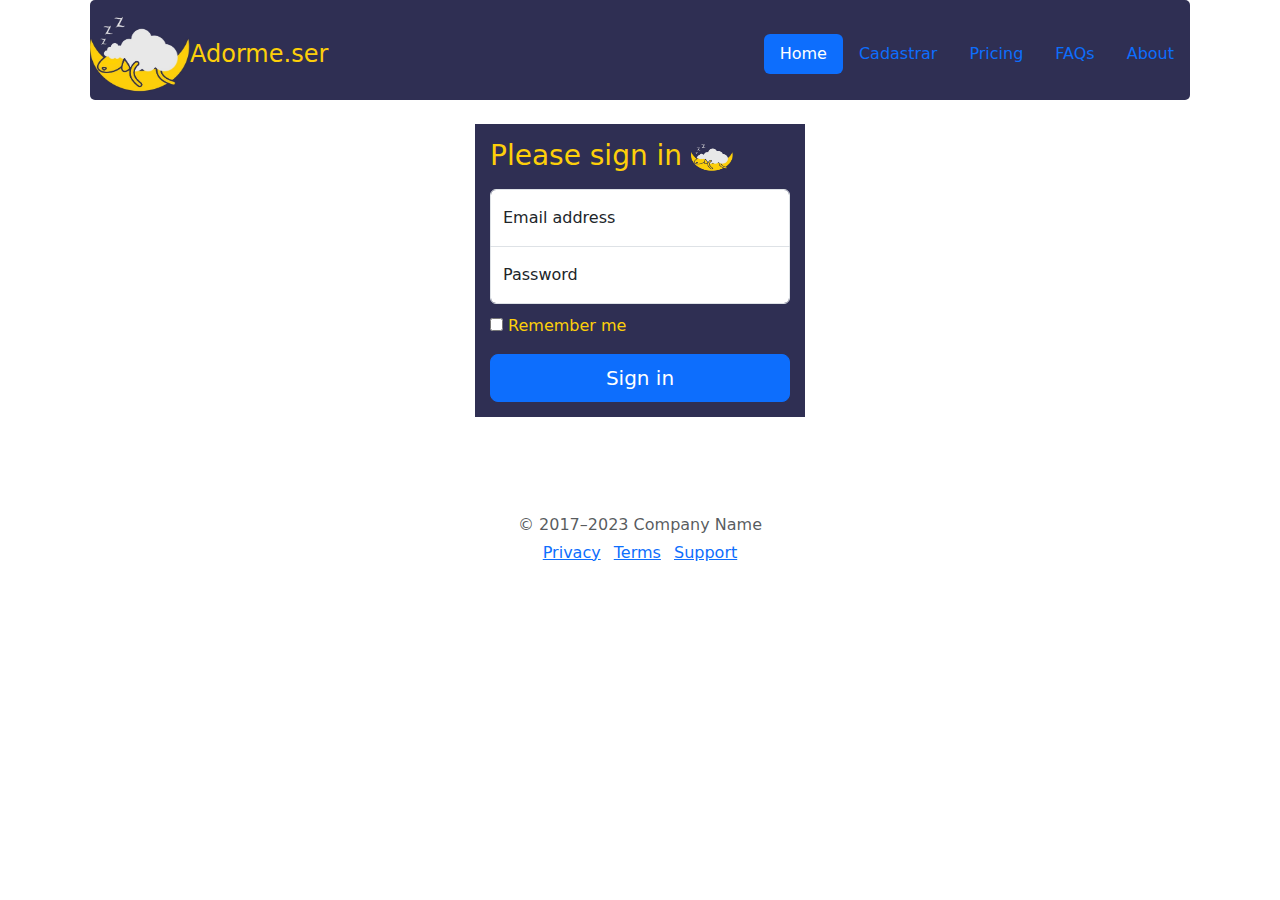
==== index.html @ a7827c5b "Primeiro commit" ====
<!doctype html>
<html lang="pt-br" data-bs-theme="auto">
  <head><script src="assets/js/color-modes.js"></script>

    <meta charset="utf-8">
    <meta name="viewport" content="width=device-width, initial-scale=1.0">
    
    <title>PI</title>

    

    
<link rel="stylesheet" type="text/css" href="headers.css">
<link href="assets/dist/css/bootstrap.min.css" rel="stylesheet">
  </head>
  <body class="bgcor9 d-flex flex-wrap justify-content-center">
    

<main class="d-flex flex-wrap justify-content-center">

  <div class="container">
    <header class="d-flex flex-wrap justify-content-center py-3 mb-4  bgcor6" >
      
      <a class="d-flex align-items-center mb-3 mb-md-0 me-md-auto link-body-emphasis text-decoration-none ">
        <img src="imagem/logo1.jpg" width="100" height="76"/>
        <span class="fs-4 txtcor1 ">Adorme.ser</span>
      </a>

      <ul class="nav nav-pills align-items-center">
        <li class="nav-item"><a href="index.html" class="nav-link active" aria-current="page">Home</a></li>
        <li class="nav-item"><a href="cadastro.html" class="nav-link">Cadastrar</a></li>
        <li class="nav-item"><a href="#" class="nav-link">Pricing</a></li> 
        <li class="nav-item"><a href="#" class="nav-link">FAQs</a></li>
        <li class="nav-item"><a href="#" class="nav-link">About</a></li>
      </ul>
    </header>
  </div>
</main>

<main class="form-signin w-100 m-auto bgcor6">
  <form>
    
    <h3 class="mb-3 fw-normal txtcor1 ">Please sign in <img src="imagem/logo1.jpg" width="42" height="27"/></h3>

    <div class="form-floating">
      <input type="email" class="form-control" id="floatingInput" placeholder="name@example.com">
      <label for="floatingInput">Email address</label>
    </div>
    <div class="form-floating">
      <input type="password" class="form-control" id="floatingPassword" placeholder="Password">
      <label for="floatingPassword">Password</label>
    </div>

    <div class="checkbox mb-3 txtcor1">
      <label>
        <input type="checkbox" value="remember-me"> Remember me
      </label>
    </div>
    <button class="w-100 btn btn-lg btn-primary" type="submit">Sign in</button>
    
  </form>
</main>
 <footer class="my-5 pt-5 text-body-secondary text-center text-small">
    <p class="mb-1">&copy; 2017–2023 Company Name</p>
    <ul class="list-inline">
      <li class="list-inline-item"><a href="#">Privacy</a></li>
      <li class="list-inline-item"><a href="#">Terms</a></li>
      <li class="list-inline-item"><a href="#">Support</a></li>
    </ul>
  </footer>
</div>


    <script src="assets/dist/js/bootstrap.bundle.min.js"></script>

      <script src="checkout.js"></script>
   

      
  </body>
</html>
---- headers.css ----
:root {
   --cor1: #172C3C;  /* sleep modeby annajak HEX 172C3C e RGB 23,44,60*/ 
   --cor2: #274862; /* zzzzzzz by annajak HEX 274862 e RGB 39,72,98*/ 
   --cor3: #995052;    /*slow heartbeatsby annajak HEX 995052 e RGB 153,80,82*/
   --cor4: #D96831;     /* falling asleepby annajak HEX D96831 e RGB 217,104,49*/
   --cor5: #E6B33D;  /*a new day will startby annajak HEX E6B33D e RGB 230,179,61*/
   --cor6: #2F2F53; /*Cor logo fundo HEX 2F2F53 e RGB 47,47,83*/
   --cor7: #FDCF0A; /*Cor logo fundo HEX FDCF0A e RGB 253,207,10*/
   --cor8: #056E87; 
   --cor10: #000000;
}
.bgcor1 {background-color: var(--cor1);}
.bgcor2  {background-color: var(--cor2);}
.bgcor3     {background-color: var(--cor3);}
.bgcor4 {background-color: var(--cor4);}
.bgcor5    {background-color: var(--cor5);}
.bgcor6    {background-color: var(--cor6);}
.bgcor8   {background-color: var(--cor8);}
.bgcor9   {
  background-image: url("imagem/bgceu.jpg");
  background-size: 100%; 
}
.bgcor10   {
  background-image: url("imagem/bg2.jpg");
  background-size: cover; /*https://www.freepik.com/free-photo/rear-view-woman-stretching-body-after-awakening-bed_3699872.htm#page=2&query=good%20dream&position=9&from_view=search&track=ais*/
  background-position: center;
  background-repeat: no-repeat;
}
.bgcor11   {
  background-image: url("imagem/bg3.jpg");
  background-size: cover; /*https://www.freepik.com/free-photo/rear-view-woman-stretching-body-after-awakening-bed_3699872.htm#page=2&query=good%20dream&position=9&from_view=search&track=ais*/
}


.txtcor1   {color: var(--cor7);}
.txtcor2 {color:  var(--10);}

body {
  height:100%; 
  width:100%;
}
header{
  border-radius: 5px;
  height: 100px;
  width: 1100px;
}

body {
  border-radius: 3px;
  display: flex;
  align-items: center;
  flex-direction: column;
}

.form-signin {
  max-width: 330px;
  padding: 15px;
}

.form-signin .form-floating:focus-within {
  z-index: 2;
}

.form-signin input[type="email"] {
  margin-bottom: -1px;
  border-bottom-right-radius: 0;
  border-bottom-left-radius: 0;
}

.form-signin input[type="password"] {
  margin-bottom: 10px;
  border-top-left-radius: 0;
  border-top-right-radius: 0;
}
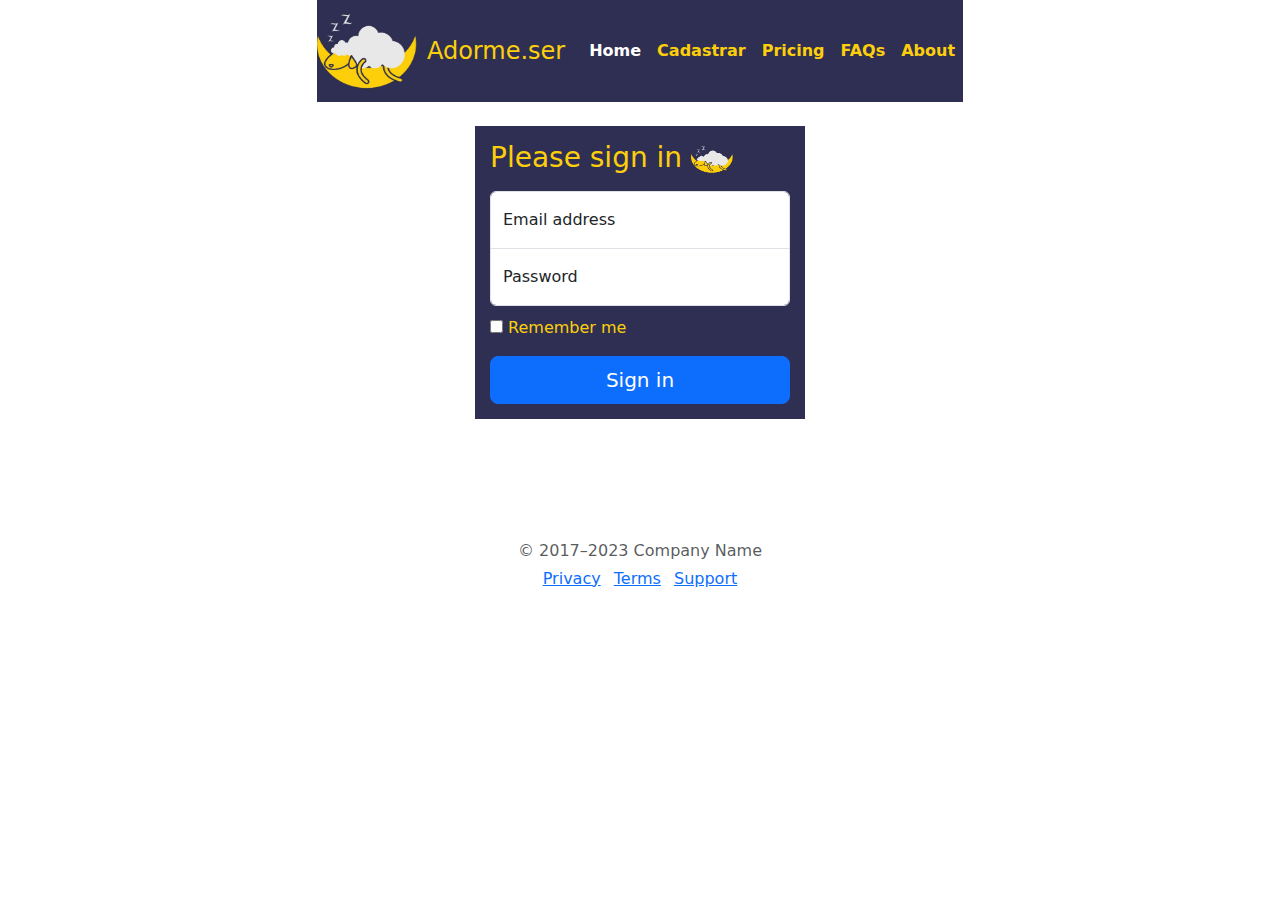
==== commit 8fe6f770: "Update na responsividade" ====
--- a/index.html
+++ b/index.html
@@ -1,66 +1,84 @@
 <!doctype html>
 <html lang="pt-br" data-bs-theme="auto">
-  <head><script src="assets/js/color-modes.js"></script>
 
-    <meta charset="utf-8">
-    <meta name="viewport" content="width=device-width, initial-scale=1.0">
-    
-    <title>PI</title>
+<head>
+  <script src="assets/js/color-modes.js"></script>
 
-    
+  <meta charset="utf-8">
+  <meta name="viewport" content="width=device-width, initial-scale=1.0">
 
-    
-<link rel="stylesheet" type="text/css" href="headers.css">
-<link href="assets/dist/css/bootstrap.min.css" rel="stylesheet">
-  </head>
-  <body class="bgcor9 d-flex flex-wrap justify-content-center">
-    
+  <title>PI</title>
 
-<main class="d-flex flex-wrap justify-content-center">
 
-  <div class="container">
-    <header class="d-flex flex-wrap justify-content-center py-3 mb-4  bgcor6" >
-      
-      <a class="d-flex align-items-center mb-3 mb-md-0 me-md-auto link-body-emphasis text-decoration-none ">
-        <img src="imagem/logo1.jpg" width="100" height="76"/>
-        <span class="fs-4 txtcor1 ">Adorme.ser</span>
-      </a>
 
-      <ul class="nav nav-pills align-items-center">
-        <li class="nav-item"><a href="index.html" class="nav-link active" aria-current="page">Home</a></li>
-        <li class="nav-item"><a href="cadastro.html" class="nav-link">Cadastrar</a></li>
-        <li class="nav-item"><a href="#" class="nav-link">Pricing</a></li> 
-        <li class="nav-item"><a href="#" class="nav-link">FAQs</a></li>
-        <li class="nav-item"><a href="#" class="nav-link">About</a></li>
-      </ul>
-    </header>
-  </div>
-</main>
 
-<main class="form-signin w-100 m-auto bgcor6">
-  <form>
-    
-    <h3 class="mb-3 fw-normal txtcor1 ">Please sign in <img src="imagem/logo1.jpg" width="42" height="27"/></h3>
+  <link rel="stylesheet" type="text/css" href="headers.css">
+  <link href="assets/dist/css/bootstrap.min.css" rel="stylesheet">
+</head>
 
-    <div class="form-floating">
-      <input type="email" class="form-control" id="floatingInput" placeholder="name@example.com">
-      <label for="floatingInput">Email address</label>
-    </div>
-    <div class="form-floating">
-      <input type="password" class="form-control" id="floatingPassword" placeholder="Password">
-      <label for="floatingPassword">Password</label>
+<body class="bgcor9 d-flex flex-wrap justify-content-center">
+
+
+  <main class="d-flex flex-wrap justify-content-center">
+
+    <div class="container">
+      <nav class="navbar navbar-expand-lg navbar-dark bgcor6">
+        <a class="navbar-brand" href="#">
+          <img src="imagem/logo1.jpg" width="100" height="76" alt="Logo">
+          <span class="fs-4 txtcor1">Adorme.ser</span>
+        </a>
+        <button class="navbar-toggler" type="button" data-bs-toggle="collapse" data-bs-target="#navbarNav"
+          aria-controls="navbarNav" aria-expanded="false" aria-label="Toggle navigation">
+          <span class="navbar-toggler-icon"></span>
+        </button>
+        <div class="collapse navbar-collapse" id="navbarNav">
+          <ul class="navbar-nav ms-auto">
+            <li class="nav-item">
+              <a class="nav-link active" aria-current="page" href="index.html">Home</a>
+            </li>
+            <li class="nav-item">
+              <a class="nav-link" href="cadastro.html">Cadastrar</a>
+            </li>
+            <li class="nav-item">
+              <a class="nav-link" href="#">Pricing</a>
+            </li>
+            <li class="nav-item">
+              <a class="nav-link" href="#">FAQs</a>
+            </li>
+            <li class="nav-item">
+              <a class="nav-link" href="#">About</a>
+            </li>
+          </ul>
+        </div>
+      </nav>
     </div>
 
-    <div class="checkbox mb-3 txtcor1">
-      <label>
-        <input type="checkbox" value="remember-me"> Remember me
-      </label>
-    </div>
-    <button class="w-100 btn btn-lg btn-primary" type="submit">Sign in</button>
-    
-  </form>
-</main>
- <footer class="my-5 pt-5 text-body-secondary text-center text-small">
+  </main>
+
+  <main class="form-signin w-100 m-auto bgcor6 my-4">
+    <form>
+
+      <h3 class="mb-3 fw-normal txtcor1 ">Please sign in <img src="imagem/logo1.jpg" width="42" height="27" /></h3>
+
+      <div class="form-floating">
+        <input type="email" class="form-control" id="floatingInput" placeholder="name@example.com">
+        <label for="floatingInput">Email address</label>
+      </div>
+      <div class="form-floating">
+        <input type="password" class="form-control" id="floatingPassword" placeholder="Password">
+        <label for="floatingPassword">Password</label>
+      </div>
+
+      <div class="checkbox mb-3 txtcor1">
+        <label>
+          <input type="checkbox" value="remember-me"> Remember me
+        </label>
+      </div>
+      <button class="w-100 btn btn-lg btn-primary" type="submit">Sign in</button>
+
+    </form>
+  </main>
+  <footer class="my-5 pt-5 text-body-secondary text-center text-small">
     <p class="mb-1">&copy; 2017–2023 Company Name</p>
     <ul class="list-inline">
       <li class="list-inline-item"><a href="#">Privacy</a></li>
@@ -68,14 +86,15 @@
       <li class="list-inline-item"><a href="#">Support</a></li>
     </ul>
   </footer>
-</div>
+  </div>
 
 
-    <script src="assets/dist/js/bootstrap.bundle.min.js"></script>
+  <script src="assets/dist/js/bootstrap.bundle.min.js"></script>
 
-      <script src="checkout.js"></script>
-   
+  <script src="checkout.js"></script>
 
-      
-  </body>
-</html>
+
+
+</body>
+
+</html>--- a/headers.css
+++ b/headers.css
@@ -51,6 +51,11 @@
   align-items: center;
   flex-direction: column;
 }
+.my-4 {
+  margin-top: 1rem;
+  margin-bottom: 1rem;
+}
+
 
 .form-signin {
   max-width: 330px;
@@ -72,3 +77,55 @@
   border-top-left-radius: 0;
   border-top-right-radius: 0;
 }
+
+.container {
+  max-width: 1100px;
+}
+
+.navbar-brand {
+  display: flex;
+  align-items: center;
+}
+
+.navbar-brand img {
+  margin-right: 10px;
+}
+
+.navbar-toggler {
+  border: none;
+  background-color: var(--cor6);
+}
+
+.navbar-toggler-icon {
+  background-color: var(--cor7);
+}
+
+.navbar-nav .nav-link {
+  color: var(--cor7);
+  font-weight: bold;
+}
+
+.navbar-nav .nav-link:hover {
+  color: var(--cor5);
+}
+
+@media (max-width: 991px) {
+  .navbar-collapse {
+    background-color: var(--cor6);
+  }
+
+  .navbar-nav .nav-link {
+    color: var(--cor7);
+    text-align: center;
+  }
+}
+
+@media (max-width: 768px) {
+  header {
+    width: 100%;
+  }
+
+  .form-signin {
+    max-width: 100%;
+  }
+}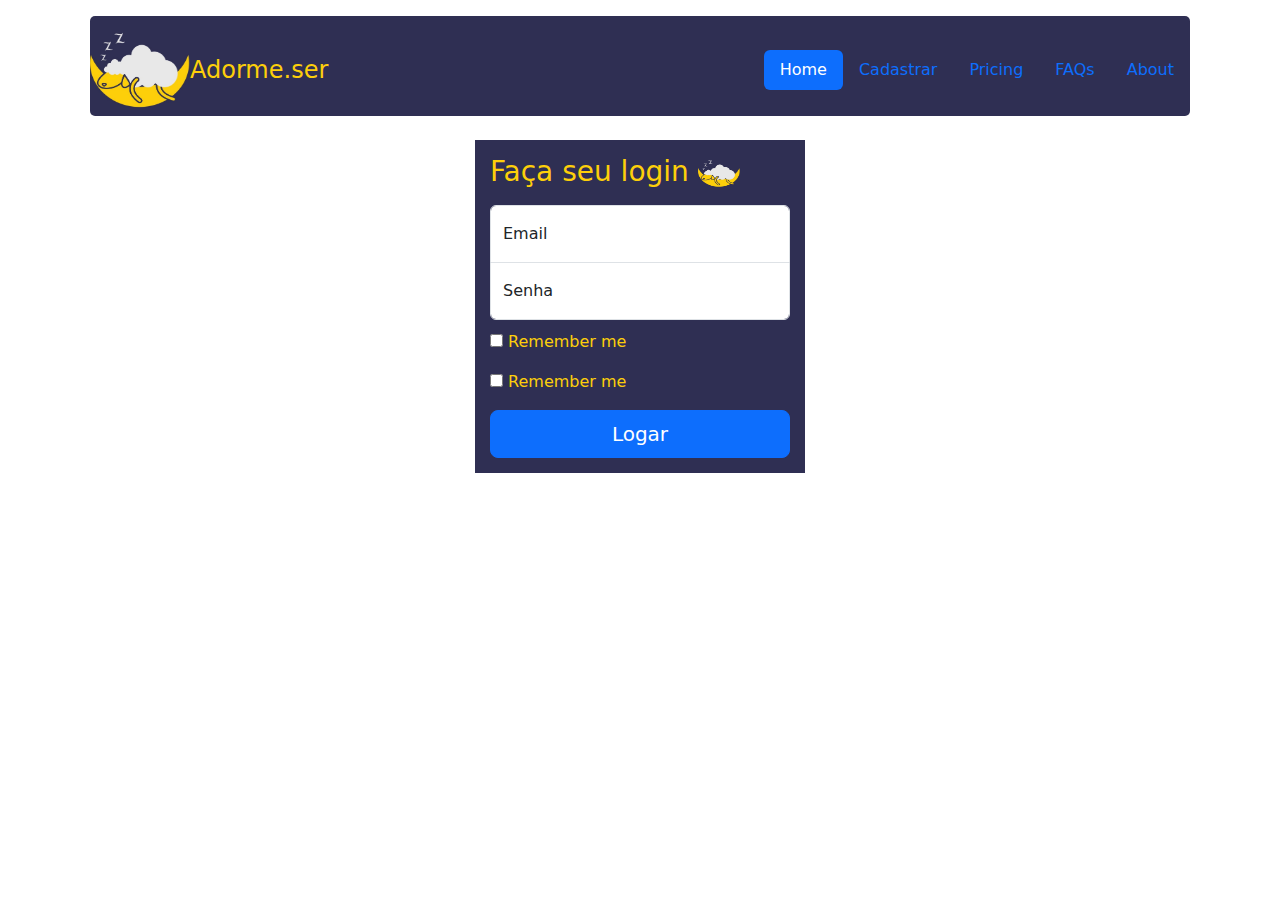
==== commit 6c1e2eb8: "Add files via upload" ====
--- a/index.html
+++ b/index.html
@@ -1,100 +1,79 @@
 <!doctype html>
 <html lang="pt-br" data-bs-theme="auto">
+  <head><script src="assets/js/color-modes.js"></script>
 
-<head>
-  <script src="assets/js/color-modes.js"></script>
+    <meta charset="utf-8">
+    <meta name="viewport" content="width=device-width, initial-scale=1.0">
+    
+    <title>PI</title>
 
-  <meta charset="utf-8">
-  <meta name="viewport" content="width=device-width, initial-scale=1.0">
+    
 
-  <title>PI</title>
+    
+<link rel="stylesheet" type="text/css" href="headers.css">
+<link href="assets/dist/css/bootstrap.min.css" rel="stylesheet">
+  </head>
+  <body class=" w-auto p-3 bgcor9 d-flex flex-wrap justify-content-center">
+    
+
+<main class="d-flex flex-wrap justify-content-center">
+
+  <div class="container">
+    <header class="d-flex flex-wrap justify-content-center py-3 mb-4  bgcor6" >
+      
+      <a class="d-flex align-items-center mb-3 mb-md-0 me-md-auto link-body-emphasis text-decoration-none ">
+        <img src="imagem/logo1.jpg" width="100" height="76"/>
+        <span class="fs-4 txtcor1 ">Adorme.ser</span>
+      </a>
+
+      <ul class="nav nav-pills align-items-center">
+        <li class="nav-item"><a href="index.html" class="nav-link active" aria-current="page">Home</a></li>
+        <li class="nav-item"><a href="cadastro1.html" class="nav-link">Cadastrar</a></li>
+        <li class="nav-item"><a href="#" class="nav-link">Pricing</a></li>
+        <li class="nav-item"><a href="#" class="nav-link">FAQs</a></li>
+        <li class="nav-item"><a href="#" class="nav-link">About</a></li>
+      </ul>
+    </header>
+  </div>
+</main>
+
+<main class="form-signin w-100 m-auto bgcor6">
+  <form action="aplicacao.html" method="POST">
+    
+    <h3 class="mb-3 fw-normal txtcor1 ">Faça seu login <img src="imagem/logo1.jpg" width="42" height="27"/></h3>
+
+    <div class="form-floating">
+      <input type="email" class="form-control" id="floatingInput" placeholder="name@example.com">
+      <label for="floatingInput">Email</label>
+    </div>
+    <div class="form-floating">
+      <input type="password" class="form-control" id="floatingPassword" placeholder="Password">
+      <label for="floatingPassword">Senha</label>
+    </div>
+
+    <div class="checkbox mb-3 txtcor1">
+      <label>
+        <input type="checkbox" value="remember-me"> Remember me
+      </label>
+    </div>
+    <div class="checkbox mb-3 txtcor1">
+      <label>
+        <input type="checkbox" value="remember-me"> Remember me
+      </label>
+    </div>
+    <button class="w-100 btn btn-lg btn-primary" type="submit">Logar</button>
+    
+  </form>
+</main>
+ 
+</div>
 
 
+    <script src="assets/dist/js/bootstrap.bundle.min.js"></script>
 
+      <script src="checkout.js"></script>
+   
 
-  <link rel="stylesheet" type="text/css" href="headers.css">
-  <link href="assets/dist/css/bootstrap.min.css" rel="stylesheet">
-</head>
-
-<body class="bgcor9 d-flex flex-wrap justify-content-center">
-
-
-  <main class="d-flex flex-wrap justify-content-center">
-
-    <div class="container">
-      <nav class="navbar navbar-expand-lg navbar-dark bgcor6">
-        <a class="navbar-brand" href="#">
-          <img src="imagem/logo1.jpg" width="100" height="76" alt="Logo">
-          <span class="fs-4 txtcor1">Adorme.ser</span>
-        </a>
-        <button class="navbar-toggler" type="button" data-bs-toggle="collapse" data-bs-target="#navbarNav"
-          aria-controls="navbarNav" aria-expanded="false" aria-label="Toggle navigation">
-          <span class="navbar-toggler-icon"></span>
-        </button>
-        <div class="collapse navbar-collapse" id="navbarNav">
-          <ul class="navbar-nav ms-auto">
-            <li class="nav-item">
-              <a class="nav-link active" aria-current="page" href="index.html">Home</a>
-            </li>
-            <li class="nav-item">
-              <a class="nav-link" href="cadastro.html">Cadastrar</a>
-            </li>
-            <li class="nav-item">
-              <a class="nav-link" href="#">Pricing</a>
-            </li>
-            <li class="nav-item">
-              <a class="nav-link" href="#">FAQs</a>
-            </li>
-            <li class="nav-item">
-              <a class="nav-link" href="#">About</a>
-            </li>
-          </ul>
-        </div>
-      </nav>
-    </div>
-
-  </main>
-
-  <main class="form-signin w-100 m-auto bgcor6 my-4">
-    <form>
-
-      <h3 class="mb-3 fw-normal txtcor1 ">Please sign in <img src="imagem/logo1.jpg" width="42" height="27" /></h3>
-
-      <div class="form-floating">
-        <input type="email" class="form-control" id="floatingInput" placeholder="name@example.com">
-        <label for="floatingInput">Email address</label>
-      </div>
-      <div class="form-floating">
-        <input type="password" class="form-control" id="floatingPassword" placeholder="Password">
-        <label for="floatingPassword">Password</label>
-      </div>
-
-      <div class="checkbox mb-3 txtcor1">
-        <label>
-          <input type="checkbox" value="remember-me"> Remember me
-        </label>
-      </div>
-      <button class="w-100 btn btn-lg btn-primary" type="submit">Sign in</button>
-
-    </form>
-  </main>
-  <footer class="my-5 pt-5 text-body-secondary text-center text-small">
-    <p class="mb-1">&copy; 2017–2023 Company Name</p>
-    <ul class="list-inline">
-      <li class="list-inline-item"><a href="#">Privacy</a></li>
-      <li class="list-inline-item"><a href="#">Terms</a></li>
-      <li class="list-inline-item"><a href="#">Support</a></li>
-    </ul>
-  </footer>
-  </div>
-
-
-  <script src="assets/dist/js/bootstrap.bundle.min.js"></script>
-
-  <script src="checkout.js"></script>
-
-
-
-</body>
-
-</html>+      
+  </body>
+</html>
--- a/headers.css
+++ b/headers.css
@@ -30,10 +30,14 @@
   background-image: url("imagem/bg3.jpg");
   background-size: cover; /*https://www.freepik.com/free-photo/rear-view-woman-stretching-body-after-awakening-bed_3699872.htm#page=2&query=good%20dream&position=9&from_view=search&track=ais*/
 }
+.bgcor12   {background-color: var(--cor7);}
 
 
 .txtcor1   {color: var(--cor7);}
-.txtcor2 {color:  var(--10);}
+.txtcor2 {color:  var(--cor10);}
+.txtcor3 {color:  var(--cor6);}
+
+.bordaamarela {border-color: var(--cor7);}
 
 body {
   height:100%; 
@@ -51,11 +55,6 @@
   align-items: center;
   flex-direction: column;
 }
-.my-4 {
-  margin-top: 1rem;
-  margin-bottom: 1rem;
-}
-
 
 .form-signin {
   max-width: 330px;
@@ -77,55 +76,6 @@
   border-top-left-radius: 0;
   border-top-right-radius: 0;
 }
+.btn-primeiro{background-color:var(--cor6); color:var(--cor7);border-color:var(--cor7)}
+.btn-segundo{background-color:var(--cor7); color:var(--cor6);border-color:var(--cor7)}
 
-.container {
-  max-width: 1100px;
-}
-
-.navbar-brand {
-  display: flex;
-  align-items: center;
-}
-
-.navbar-brand img {
-  margin-right: 10px;
-}
-
-.navbar-toggler {
-  border: none;
-  background-color: var(--cor6);
-}
-
-.navbar-toggler-icon {
-  background-color: var(--cor7);
-}
-
-.navbar-nav .nav-link {
-  color: var(--cor7);
-  font-weight: bold;
-}
-
-.navbar-nav .nav-link:hover {
-  color: var(--cor5);
-}
-
-@media (max-width: 991px) {
-  .navbar-collapse {
-    background-color: var(--cor6);
-  }
-
-  .navbar-nav .nav-link {
-    color: var(--cor7);
-    text-align: center;
-  }
-}
-
-@media (max-width: 768px) {
-  header {
-    width: 100%;
-  }
-
-  .form-signin {
-    max-width: 100%;
-  }
-}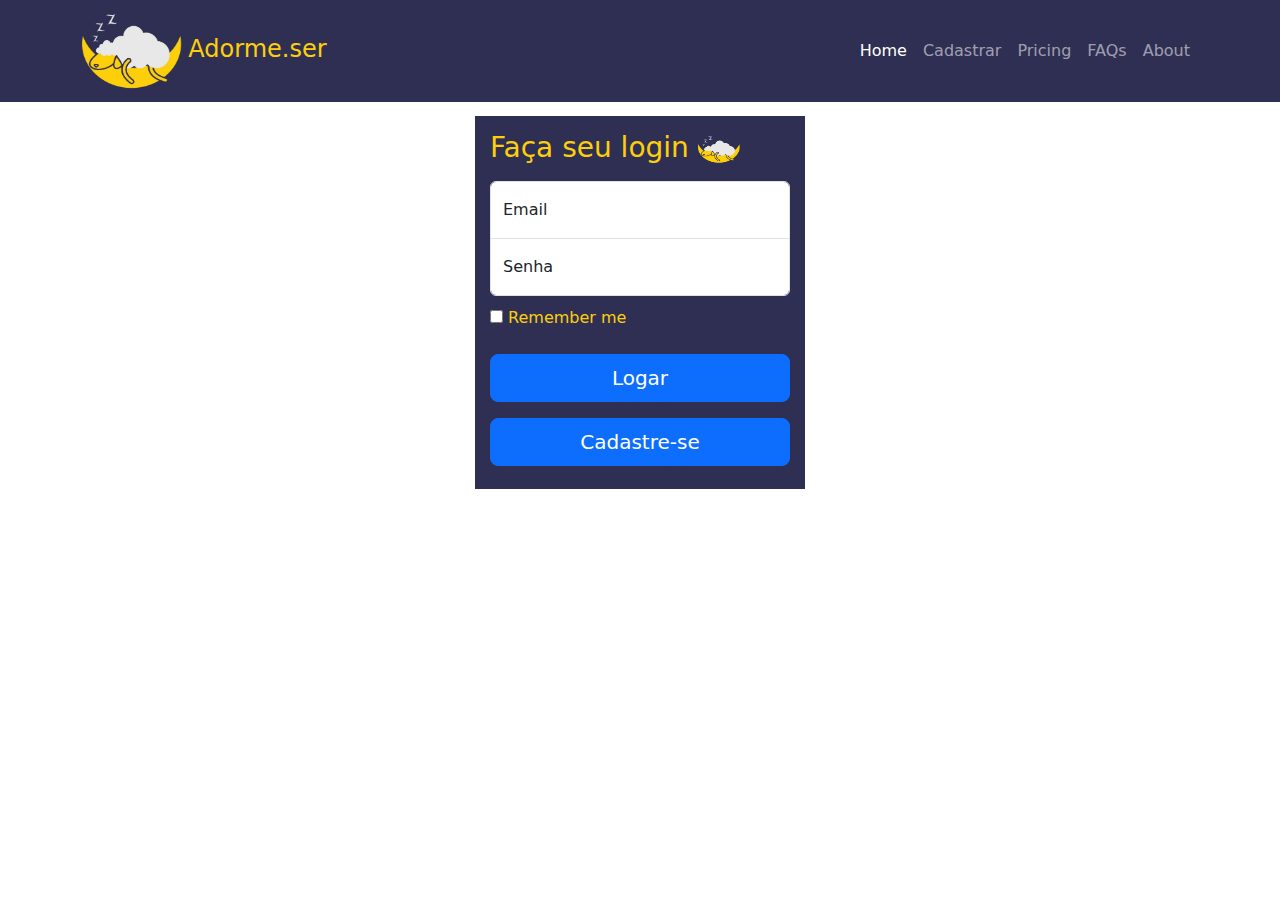
==== commit f30f6659: "Add files via upload" ====
--- a/index.html
+++ b/index.html
@@ -1,79 +1,71 @@
 <!doctype html>
 <html lang="pt-br" data-bs-theme="auto">
-  <head><script src="assets/js/color-modes.js"></script>
-
+  <head>
+    <script src="assets/js/color-modes.js"></script>
     <meta charset="utf-8">
     <meta name="viewport" content="width=device-width, initial-scale=1.0">
     
     <title>PI</title>
 
-    
+    <link rel="stylesheet" type="text/css" href="style.css">
+    <link href="assets/dist/css/bootstrap.min.css" rel="stylesheet">
+  </head>
+  <body class="w-auto p-3 bgcor9 d-flex flex-wrap justify-content-center">
+    <header>
+      <nav class="navbar navbar-expand-lg navbar-dark bgcor6 fixed-top">
+        <div class="container">
+          <a class="navbar-brand" href="#">
+            <img src="imagem/logo1.jpg" width="100" height="76" alt="Logo">
+            <span class="fs-4 txtcor1">Adorme.ser</span>
+          </a>
+          <button class="navbar-toggler" type="button" data-bs-toggle="collapse" data-bs-target="#navbarNav" aria-controls="navbarNav" aria-expanded="false" aria-label="Toggle navigation">
+            <span class="navbar-toggler-icon"></span>
+          </button>
+          <div class="collapse navbar-collapse justify-content-end" id="navbarNav">
+            <ul class="navbar-nav">
+              <li class="nav-item">
+                <a class="nav-link active" aria-current="page" href="index.html">Home</a>
+              </li>
+              <li class="nav-item">
+                <a class="nav-link" href="cadastro1.html">Cadastrar</a>
+              </li>
+              <li class="nav-item">
+                <a class="nav-link" href="#">Pricing</a>
+              </li>
+              <li class="nav-item">
+                <a class="nav-link" href="#">FAQs</a>
+              </li>
+              <li class="nav-item">
+                <a class="nav-link" href="#">About</a>
+              </li>
+            </ul>
+          </div>
+        </div>
+      </nav>
+    </header>
 
-    
-<link rel="stylesheet" type="text/css" href="headers.css">
-<link href="assets/dist/css/bootstrap.min.css" rel="stylesheet">
-  </head>
-  <body class=" w-auto p-3 bgcor9 d-flex flex-wrap justify-content-center">
-    
-
-<main class="d-flex flex-wrap justify-content-center">
-
-  <div class="container">
-    <header class="d-flex flex-wrap justify-content-center py-3 mb-4  bgcor6" >
-      
-      <a class="d-flex align-items-center mb-3 mb-md-0 me-md-auto link-body-emphasis text-decoration-none ">
-        <img src="imagem/logo1.jpg" width="100" height="76"/>
-        <span class="fs-4 txtcor1 ">Adorme.ser</span>
-      </a>
-
-      <ul class="nav nav-pills align-items-center">
-        <li class="nav-item"><a href="index.html" class="nav-link active" aria-current="page">Home</a></li>
-        <li class="nav-item"><a href="cadastro1.html" class="nav-link">Cadastrar</a></li>
-        <li class="nav-item"><a href="#" class="nav-link">Pricing</a></li>
-        <li class="nav-item"><a href="#" class="nav-link">FAQs</a></li>
-        <li class="nav-item"><a href="#" class="nav-link">About</a></li>
-      </ul>
-    </header>
-  </div>
-</main>
-
-<main class="form-signin w-100 m-auto bgcor6">
-  <form action="aplicacao.html" method="POST">
-    
-    <h3 class="mb-3 fw-normal txtcor1 ">Faça seu login <img src="imagem/logo1.jpg" width="42" height="27"/></h3>
-
-    <div class="form-floating">
-      <input type="email" class="form-control" id="floatingInput" placeholder="name@example.com">
-      <label for="floatingInput">Email</label>
-    </div>
-    <div class="form-floating">
-      <input type="password" class="form-control" id="floatingPassword" placeholder="Password">
-      <label for="floatingPassword">Senha</label>
-    </div>
-
-    <div class="checkbox mb-3 txtcor1">
-      <label>
-        <input type="checkbox" value="remember-me"> Remember me
-      </label>
-    </div>
-    <div class="checkbox mb-3 txtcor1">
-      <label>
-        <input type="checkbox" value="remember-me"> Remember me
-      </label>
-    </div>
-    <button class="w-100 btn btn-lg btn-primary" type="submit">Logar</button>
-    
-  </form>
-</main>
- 
-</div>
-
+    <main class="form-signin w-100 m-auto bgcor6">
+      <form action="aplicacao.html" method="POST">
+        <h3 class="mb-3 fw-normal txtcor1">Faça seu login <img src="imagem/logo1.jpg" width="42" height="27" alt="Logo"/></h3>
+        <div class="form-floating">
+          <input type="email" class="form-control" id="floatingInput" placeholder="name@example.com">
+          <label for="floatingInput">Email</label>
+        </div>
+        <div class="form-floating">
+          <input type="password" class="form-control" id="floatingPassword" placeholder="Password">
+          <label for="floatingPassword">Senha</label>
+        </div>
+        <div class="checkbox mb-3 txtcor1">
+          <label>
+            <input type="checkbox" value="remember-me"> Remember me
+          </label>
+        </div>
+        <button class="w-100 btn btn-lg btn-primary btn-primeiro my-2" type="submit">Logar</button>
+        <button class="w-100 btn btn-lg btn-primary btn-segundo my-2" type="button">Cadastre-se</button>
+      </form>
+    </main>
 
     <script src="assets/dist/js/bootstrap.bundle.min.js"></script>
-
-      <script src="checkout.js"></script>
-   
-
-      
+    <script src="checkout.js"></script>
   </body>
 </html>
--- a/style.css
+++ b/style.css
@@ -0,0 +1,86 @@
+:root {
+   --cor1: #172C3C;  /* sleep modeby annajak HEX 172C3C e RGB 23,44,60*/ 
+   --cor2: #274862; /* zzzzzzz by annajak HEX 274862 e RGB 39,72,98*/ 
+   --cor3: #995052;    /*slow heartbeatsby annajak HEX 995052 e RGB 153,80,82*/
+   --cor4: #D96831;     /* falling asleepby annajak HEX D96831 e RGB 217,104,49*/
+   --cor5: #E6B33D;  /*a new day will startby annajak HEX E6B33D e RGB 230,179,61*/
+   --cor6: #2F2F53; /*Cor logo fundo HEX 2F2F53 e RGB 47,47,83*/
+   --cor7: #FDCF0A; /*Cor logo fundo HEX FDCF0A e RGB 253,207,10*/
+   --cor8: #056E87; 
+   --cor10: #000000;
+}
+.bgcor1 {background-color: var(--cor1);}
+.bgcor2  {background-color: var(--cor2);}
+.bgcor3     {background-color: var(--cor3);}
+.bgcor4 {background-color: var(--cor4);}
+.bgcor5    {background-color: var(--cor5);}
+.bgcor6    {background-color: var(--cor6);}
+.bgcor8   {background-color: var(--cor8);}
+.bgcor9   {
+  background-image: url("imagem/bgceu.jpg");
+  background-size: 100%; 
+}
+.bgcor10   {
+  background-image: url("imagem/bg2.jpg");
+  background-size: cover; /*https://www.freepik.com/free-photo/rear-view-woman-stretching-body-after-awakening-bed_3699872.htm#page=2&query=good%20dream&position=9&from_view=search&track=ais*/
+  background-position: center;
+  background-repeat: no-repeat;
+}
+.bgcor11   {
+  background-image: url("imagem/bg3.jpg");
+  background-size: cover; /*https://www.freepik.com/free-photo/rear-view-woman-stretching-body-after-awakening-bed_3699872.htm#page=2&query=good%20dream&position=9&from_view=search&track=ais*/
+}
+.bgcor12   {background-color: var(--cor7);}
+
+
+.txtcor1   {color: var(--cor7);}
+.txtcor2 {color:  var(--cor10);}
+.txtcor3 {color:  var(--cor6);}
+
+.bordaamarela {border-color: var(--cor7);}
+
+body {
+  height:100%; 
+  width:100%;
+}
+header{
+  border-radius: 5px;
+  height: 100px;
+  width: 1100px;
+}
+
+body {
+  border-radius: 3px;
+  display: flex;
+  align-items: center;
+  flex-direction: column;
+}
+
+.form-signin {
+  max-width: 330px;
+  padding: 15px;
+}
+
+.form-signin .form-floating:focus-within {
+  z-index: 2;
+}
+
+.form-signin input[type="email"] {
+  margin-bottom: -1px;
+  border-bottom-right-radius: 0;
+  border-bottom-left-radius: 0;
+}
+
+.form-signin input[type="password"] {
+  margin-bottom: 10px;
+  border-top-left-radius: 0;
+  border-top-right-radius: 0;
+}
+.btn-primeiro{background-color:var(--cor6); color:var(--cor7);border-color:var(--cor7)}
+.btn-segundo{background-color:var(--cor7); color:var(--cor6);border-color:var(--cor7)}
+
+@media (max-width: 576px) {
+  header {
+    width: 100%;
+  }
+}
